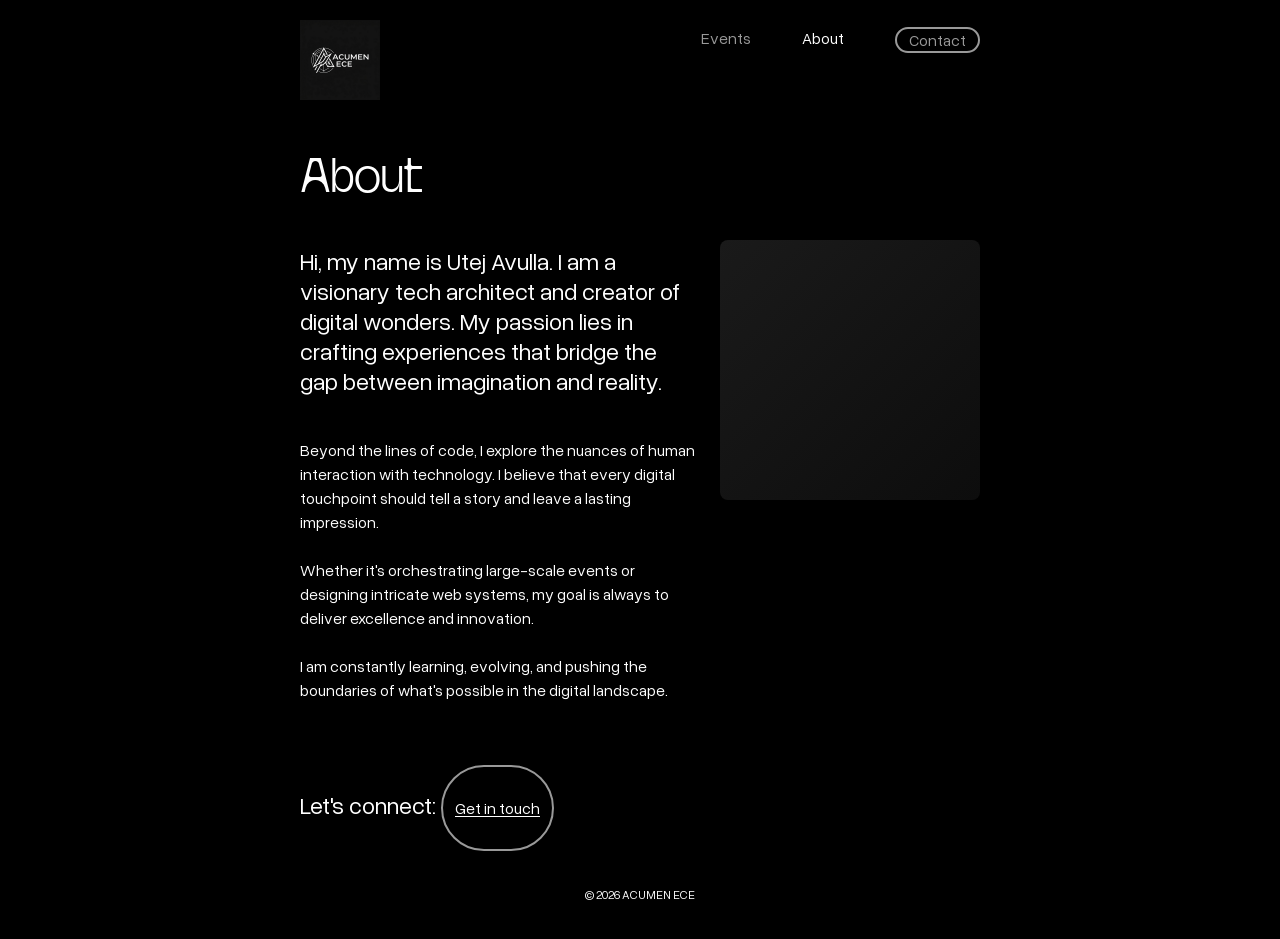
==== about/index.html @ 01d8c865 "added new web-design" ====
<!DOCTYPE html>
<html lang="en">

<head>
  <meta charset="UTF-8" />
  <meta http-equiv="X-UA-Compatible" content="IE=edge" />
  <meta name="viewport" content="width=device-width, initial-scale=1.0" />
  <link rel="icon" type="image/x-icon" href="/assets/favicon.svg" />
  <link rel="stylesheet" href="/style.css" />
  <title>ACUMEN ECE</title>
</head>

<body>
  <header>
    <nav>
      <div class="logo"><a href="/"><img src="/assets/logo_new.png" alt=""></a></div>
      <div class="openMenu"><img src="/assets/add_FILL0_wght400_GRAD0_opsz24.svg" alt=""></div>
      <ul class="mainMenu">
        <li><a href="/events/">Events</a></li>
        <li><a href="/about/" style="color: #fff;">About</a></li>
        <li>
          <a href="/contact/" class="button" id="contact">Contact</a>
        </li>
      </ul>
    </nav>
  </header>
  <main>
    <div class="row" style="padding-top: 36px;">
      <div class="about-column-left">
        <h1>About</h1>
        <br>
        <br>
        <h2>
          Hi, my name is Utej Avulla. I am a visionary tech architect and creator of digital wonders. My passion lies in
          crafting experiences that bridge the gap between imagination and reality.
        </h2>
        <br>
        <br>
        <p>
          Beyond the lines of code, I explore the nuances of human interaction with technology. I believe that every
          digital touchpoint should tell a story and leave a lasting impression.
          <br>
          <br>
          Whether it's orchestrating large-scale events or designing intricate web systems, my goal is always to deliver
          excellence and innovation.
          <br>
          <br>
          I am constantly learning, evolving, and pushing the boundaries of what's possible in the digital landscape.
        </p>
        <br>
        <br>
        <br>
        <h2>
          Let's connect: <a href="/contact/" class="button" id="contact">Get in touch</a>
        </h2>
      </div>
      <br>
      <br>
      <br>
      <br>
      <div class="about-column-right">
        <div class="color-block"></div>
      </div>
    </div>
  </main>
  <footer id="copyright"></footer>
  <script src="/app.js"></script>
</body>

</html>
---- style.css ----
@font-face {
  font-family: "Kulture";
  src: url("fonts/Kulturë\ Type.otf");
}

@font-face {
  font-family: "OverusedGrotesk";
  src: url("fonts/OverusedGrotesk-Roman.ttf");
  font-weight: normal;
}

@font-face {
  font-family: "OverusedGrotesk";
  src: url("fonts/OverusedGrotesk-Italic.ttf");
  font-weight: normal;
  font-style: italic;
}

@font-face {
  font-family: "OverusedGrotesk";
  src: url("fonts/OverusedGrotesk-Bold.ttf");
  font-weight: bold;
}

@font-face {
  font-family: "OverusedGrotesk";
  src: url("fonts/OverusedGrotesk-BoldItalic.ttf");
  font-weight: bold;
  font-style: italic;
}

* {
  padding: 0;
  margin: 0;
  box-sizing: border-box;
  color: #fff;
  font-family: "OverusedGrotesk", sans-serif;
  font-size: 16px;
  scroll-behavior: smooth;
  -webkit-tap-highlight-color: transparent;
  /* scrollbar-width: thin;
  scrollbar-color: #fff #000; */
}

/* width */
::-webkit-scrollbar {
  width: 2px;
}

/* Track */
::-webkit-scrollbar-track {
  background: #000;
}

/* Handle */
::-webkit-scrollbar-thumb {
  background: #fff;
}

/* Handle on hover */
::-webkit-scrollbar-thumb:hover {
  background: #999;
}

h1 {
  font-family: 'Kulture';
  font-size: 48px;
  font-weight: normal;
  line-height: 1;
  color: #fff;
  /* text-transform: uppercase;
  letter-spacing: 1px; */
}

h2 {
  color: #fff;
  font-size: 24px;
  line-height: 1.25;
  font-weight: normal;
  max-width: 800px;
  z-index: 2;
}

h2 a {
  font-size: inherit;
}

h2 i {
  font-size: inherit;
  color: inherit;
}

h3 {
  color: #fff;
  font-weight: bold;
  padding-bottom: 16px;
}

h4 {
  font-weight: normal;
}

p {
  color: #fff;
  line-height: 1.5;
}

.title {
  font-size: 12px;
  font-style: italic;
  max-width: 100%;
  color: #fff;
}

.caption {
  max-width: 100%;
  text-align: left;
  font-size: 12px;
  font-style: italic;
}

i {
  color: #fff;
}

a:link {
  text-decoration: underline;
  text-underline-offset: 2px;
  color: #fff;
  transition: .5s ease;
}

a:hover {
  text-decoration: underline;
  color: #999;
}

a:visited {
  color: #fff;
}

a:visited:hover {
  color: #999;
}

body {
  background: #000;
}

#home {
  background-color: rgba(0, 0, 0, 0);
}

nav {
  background-color: #000;
  position: fixed;
  width: 100%;
  height: 120px;
  top: 0;
  z-index: 10;
  transition: .5s ease;
}

nav img {
  cursor: pointer;
}

nav .logo {
  margin-top: 20px;
  padding-left: 18px;
  width: fit-content;
}

nav .logo img {
  height: 80px;
}

nav .openMenu {
  display: block;
  position: absolute;
  top: 47px;
  right: 18px;
  transition: transform .3s ease;
}

nav .openMenu img {
  height: 26px;
}

nav .mainMenu {
  height: 100dvh;
  margin-top: 18px;
  display: none;
  flex-direction: column;
  justify-content: center;
  align-items: center;
}

nav .mainMenu li {
  padding-left: 18px;
}

nav .mainMenu li a {
  font-size: 48px;
  line-height: 96px;
}

nav a:link {
  text-decoration: none;
  color: #999;
  transition: .5s ease;
}

nav a:hover {
  color: #fff;
}

nav a:visited {
  color: #999;
}

nav a:visited:hover {
  color: #fff;
}

main {
  margin: 0px 18px 0px;
  padding-top: 120px;
  display: block;
}

.headline {
  padding: 36px 0 36px;
  line-height: 1.5;
}

.row {
  margin-bottom: 32px;
}

.column {
  width: 100%;
  padding-bottom: 18px;
}

.color-block {
  width: 100%;
  aspect-ratio: 1 / 1;
  background: linear-gradient(135deg, #1a1a1a, #0d0d0d);
  border-radius: 8px;
  box-shadow: 0 10px 30px rgba(0, 0, 0, 0.5);
}

.line {
  background-color: #333;
  height: 0.5px;
  width: 100%;
}

.grid {
  display: flex;
  flex-direction: column;
  gap: 6px;
}

.grid a {
  text-decoration: none;
}

.highlight-project {
  aspect-ratio: 1;
  padding: 6px;
  position: relative;
  border: solid 2px #777;
  transition: 1s ease;
}

.highlight {
  border: solid 2px #fff;
}

.highlight .gallery {
  filter: grayscale(0) brightness(1);
  cursor: pointer;
}

.highlight .text-box {
  opacity: 1;
  transition: 1s ease;
}

.highlight .project-title {
  color: #fff;
}

.highlight .project-subtitle {
  color: #fff;
}

.highlight .project-description {
  color: #fff;
}

img.gallery {
  filter: grayscale(1) brightness(0.3) blur(3px);
  display: block;
  width: 100%;
  height: auto;
  transition: .5s ease;
  backface-visibility: hidden;
}

.text-box {
  position: absolute;
  bottom: 1em;
  left: 1em;
  opacity: 0;
}

.project-title {
  /* font-family: 'Kulture'; */
  /* font-size: 40px; */
  font-weight: bold;
  text-transform: uppercase;
  /* color: #333; */
  /* line-height: 1; */
  margin-top: 6px;
  transition: .5s ease;
}

.project-subtitle {
  /* text-align: right; */
  font-size: 16px;
  /* color: #333; */
  transition: .5s ease;
}

#black {
  color: #000;
}

.accordion {
  box-shadow: 0px 1px 0px #c8c8c8;
}

.contentBox {
  position: relative;
}

.label {
  font-weight: bold;
  /* font-size: x-large; */
  padding: 12px 0px 12px 0px;
  position: relative;
  cursor: pointer;
}

/* .label:hover {
  border: solid 1px #000;
} */

.label::before {
  /* content: url(assets/add_FILL0_wght400_GRAD0_opsz24.svg); */
  content: '+';
  position: absolute;
  top: 50%;
  right: 3px;
  transform: translateY(-50%);
}

.contentBox.active .label::before {
  /* content: url(assets/remove_FILL0_wght400_GRAD0_opsz24.svg); */
  content: '–';
  position: absolute;
  top: 50%;
  right: 3px;
  transform: translateY(-50%);
}

.content {
  position: relative;
  height: 0;
  overflow: hidden;
  overflow-y: auto;
}

.contentBox.active .content {
  height: fit-content;
  padding-top: 12px;
}

.thumbnail {
  max-width: 100%;
  margin-left: auto;
  margin-right: auto;
  transition: .5s ease;
}

.thumbnail:hover {
  filter: brightness(0.6);
  cursor: zoom-in;
}

/* Modal (hidden by default) */
.previewModal {
  display: none;
  position: fixed;
  z-index: 100;
  left: 0;
  top: 0;
  width: 100%;
  height: 100%;
  background-color: rgba(0, 0, 0, 0.9);
  align-items: center;
  justify-content: center;
}

#previewImage {
  object-fit: contain;
  width: 100%;
  max-height: 80%;
}

#previewImage:hover {
  cursor: default;
  filter: none;
}

#closePreview {
  position: absolute;
  top: 26px;
  right: 18px;
}

#closePreview img {
  height: 26px;
  cursor: pointer;
}

#closePreview:hover {
  opacity: 50%;
}

/* Image Preview Animation */
#previewImage {
  -webkit-animation-name: zoom;
  -webkit-animation-duration: .5s;
  animation-name: zoom;
  animation-duration: .5s;
}

@-webkit-keyframes zoom {
  from {
    -webkit-transform: scale(0.5)
  }

  to {
    -webkit-transform: scale(1)
  }
}

@keyframes zoom {
  from {
    transform: scale(0.5)
  }

  to {
    transform: scale(1)
  }
}

video {
  display: flex;
  justify-content: center;
}

.button {
  font-size: 48px;
  color: #999;
  border: solid 2px #999;
  border-radius: 60px;
  width: fit-content;
  margin-top: 30px;
  padding: 12px 24px;
  line-height: 1;
  display: inline-block;
  transition-duration: 0.5s;
}

.button:hover {
  border: solid 2px #fff;
  background-color: #fff;
  color: #000;
  cursor: pointer;
}

video {
  display: flex;
  justify-content: center;
  height: 100dvh;
}

:root {
  --video-tint-color: rgba(0, 0, 0, 0.6);
}

.background-video {
  position: fixed;
  top: 50%;
  left: 50%;
  transform: translate(-50%, -50%);
  user-select: none;
  pointer-events: none;
  /* display: none; */
}

.video-overlay {
  position: absolute;
  top: 0;
  left: 0;
  width: 100%;
  height: 100%;
  background-color: var(--video-tint-color);
  z-index: 1;
}

.background-video video {
  z-index: 0;
}

.responsive-video {
  position: relative;
  width: 100%;
  height: auto;
  padding-bottom: 56.25%;
  background-color: #000;
}

.responsive-video video {
  position: absolute;
  top: 0;
  left: 0;
  width: 100%;
  height: 100%;
}

.responsive-video iframe {
  position: absolute;
  top: 0;
  left: 0;
  width: 100%;
  height: 100%;
}

.quote {
  font-family: 'Kulture';
  font-size: 64px;
  font-weight: 800;
  text-align: center;
  /* color: #fff; */
  mix-blend-mode: difference;
  /* filter: invert(); */
  width: 90vw;
  position: absolute;
  top: 50%;
  left: 50%;
  transform: translate(-50%, -50%);
}

footer {
  margin: 36px 0 36px 0;
  text-align: center;
  font-size: 12px;
}

@media only screen and (min-width: 796px) {
  nav {
    display: flex;
    justify-content: space-between;
  }

  nav .logo {
    padding-left: 48px;
  }

  nav .openMenu {
    display: none;
  }

  nav .mainMenu {
    margin-top: 0px;
    padding-right: 48px;
    height: fit-content;
    flex-wrap: wrap;
    display: inline-block;
  }

  nav .mainMenu li {
    display: inline-block;
    padding-left: 48px;
  }

  nav .mainMenu li a,
  .button {
    font-size: 16px;
    line-height: 76px;
  }

  nav .mainMenu li .button {
    line-height: 1;
    margin-top: 0;
    vertical-align: middle;
  }

  nav .mainMenu .closeMenu {
    display: none;
  }

  .button {
    font-size: 16px;
    color: #999;
    border: solid 2px #999;
    padding: 3px 12px;
    margin-top: 0px;
  }

  main {
    margin: 0px 48px 0px;
  }

  .grid {
    display: grid;
    grid-template-columns: 1fr 1fr;
    grid-gap: 6px;
    height: fit-content;
  }

  .highlight-project:hover {
    border: solid 2px #fff;
  }

  .highlight-project:hover .gallery {
    filter: grayscale(0);
    cursor: pointer;
  }

  .highlight-project:hover .text-box {
    opacity: 1;
    transition: 1s ease;
  }

  .highlight-project:hover .project-title {
    color: #fff;
  }

  .highlight-project:hover .project-subtitle {
    color: #fff;
  }

  /* .project-title {
    font-size: 48px;
  } */

  .line {
    height: 1px;
  }

  .headline {
    position: fixed;
    width: calc(50% - 48px);
    top: 76px;
    z-index: 1;
    background: linear-gradient(rgba(0 0 0 / 100%) 90px, rgba(255 255 255 / 0%));
  }

  .row {
    padding-top: 164px;
  }

  .column {
    top: 240px;
    float: left;
    width: 50%;
  }

  .left {
    padding-right: 12px;
    position: -webkit-sticky;
    /* Safari */
    position: sticky;
    z-index: 0;
  }

  .right {
    padding-left: 12px;
  }

  .about-column-left {
    float: left;
    width: 60%;
    padding-right: 12px;
  }

  .about-column-right {
    float: left;
    width: 40%;
    padding-left: 12px;
    position: -webkit-sticky;
    /* Safari */
    position: sticky;
  }

  .row::after {
    content: "";
    display: table;
    clear: both;
  }

  p {
    max-width: 800px;
    /* text-align: justify;
    text-justify: inter-word; */
  }

  .quote {
    width: calc(100vw - 96px);
  }
}

@media only screen and (min-width: 1280px) {
  nav .logo {
    padding-left: 300px;
  }

  nav .mainMenu {
    margin-top: 0px;
    padding-right: 300px;
  }

  .spaceholder {
    height: 330px;
  }

  main {
    margin: 0px 300px 0px;
  }

  .headline {
    width: calc(50% - 300px);
  }

  .grid {
    grid-template-columns: 1fr 1fr 1fr;
  }

  /* .project-title {
    font-size: 36px;
  } */

  #previewImage {
    width: auto;
    max-width: 1920px;
    height: 80%;
  }

  video {
    width: 100vw;
    height: auto;
  }

  .quote {
    width: calc(100vw - 600px);
    font-size: 110px;
  }
}

@media only screen and (min-width: 1920px) {
  nav .logo {
    padding-left: 400px;
  }

  nav .mainMenu {
    padding-right: 400px;
  }

  main {
    margin: 0px 400px 0px;
  }

  /* .project-title {
    font-size: 48px;
  } */

  .project-subtitle {
    font-size: 16px;
  }

  .headline {
    width: calc(50% - 400px);
  }

  .quote {
    width: calc(100vw - 800px);
  }
}

@media only screen and (min-width: 2560px) {
  * {
    font-size: 18px;
  }

  .caption {
    font-size: 14px;
  }

  footer {
    font-size: 14px;
  }

  nav .logo {
    padding-left: 600px;
  }

  nav .mainMenu {
    padding-right: 600px;
  }

  nav .mainMenu li {
    padding-left: 72px;
  }

  nav .mainMenu li a {
    font-size: 18px;
  }

  main {
    margin: 0 600px;
  }

  .project-title {
    font-size: 30px;
  }

  .project-subtitle {
    font-size: 18px;
  }

  .headline {
    width: calc(50% - 600px);
  }

  .quote {
    width: calc(100vw - 1200px);
  }
}

@media only screen and (min-width: 3840px) {
  nav .logo {
    padding-left: 800px;
  }

  nav .mainMenu {
    padding-right: 800px;
  }

  main {
    margin: 0 800px;
  }

  .headline {
    width: calc(50% - 800px);
  }

  .quote {
    width: calc(100vw - 1600px);
  }
}
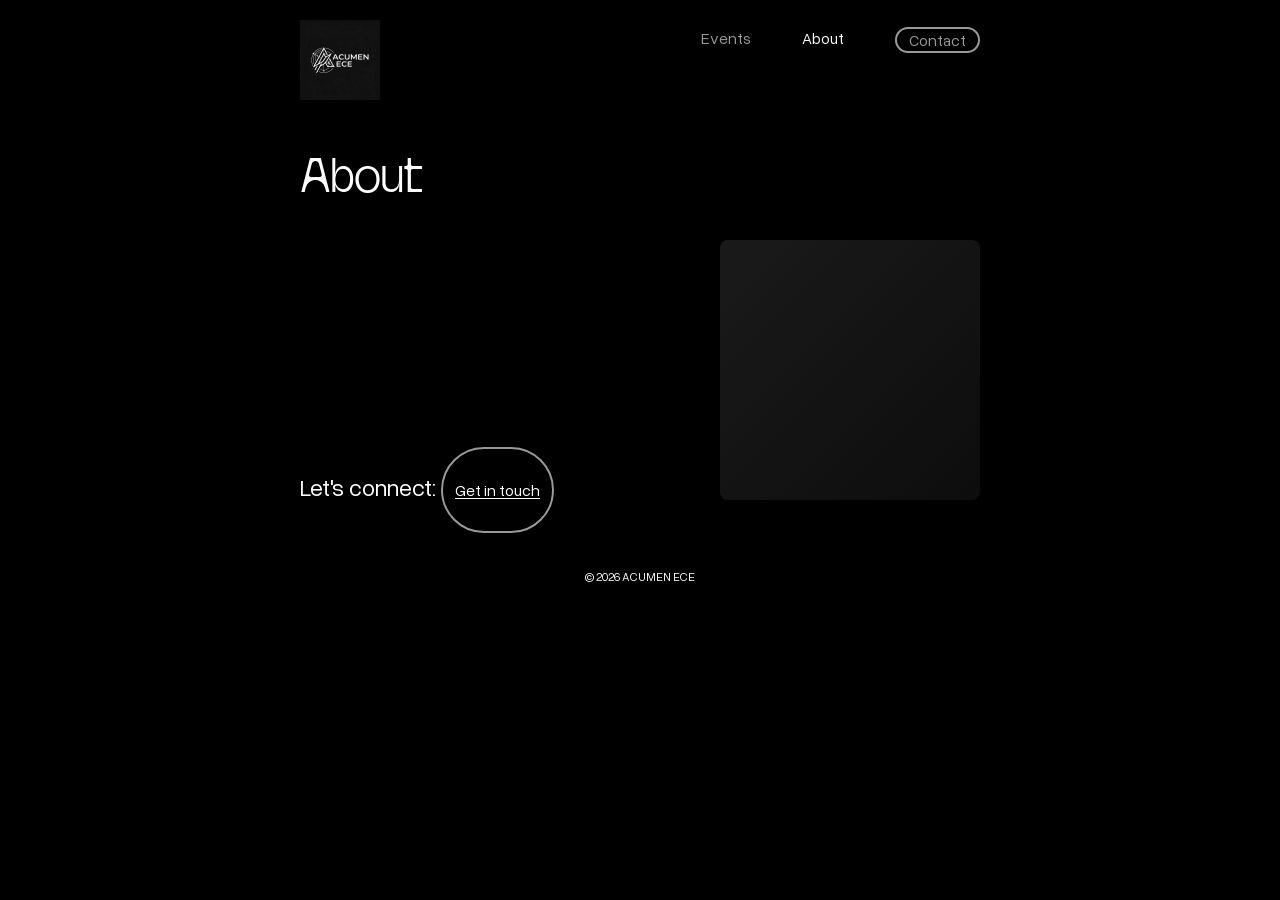
==== commit 84078e11: "Update index.html" ====
--- a/about/index.html
+++ b/about/index.html
@@ -31,21 +31,14 @@
         <br>
         <br>
         <h2>
-          Hi, my name is Utej Avulla. I am a visionary tech architect and creator of digital wonders. My passion lies in
-          crafting experiences that bridge the gap between imagination and reality.
         </h2>
         <br>
         <br>
         <p>
-          Beyond the lines of code, I explore the nuances of human interaction with technology. I believe that every
-          digital touchpoint should tell a story and leave a lasting impression.
           <br>
           <br>
-          Whether it's orchestrating large-scale events or designing intricate web systems, my goal is always to deliver
-          excellence and innovation.
           <br>
           <br>
-          I am constantly learning, evolving, and pushing the boundaries of what's possible in the digital landscape.
         </p>
         <br>
         <br>
@@ -67,4 +60,4 @@
   <script src="/app.js"></script>
 </body>
 
-</html>+</html>
